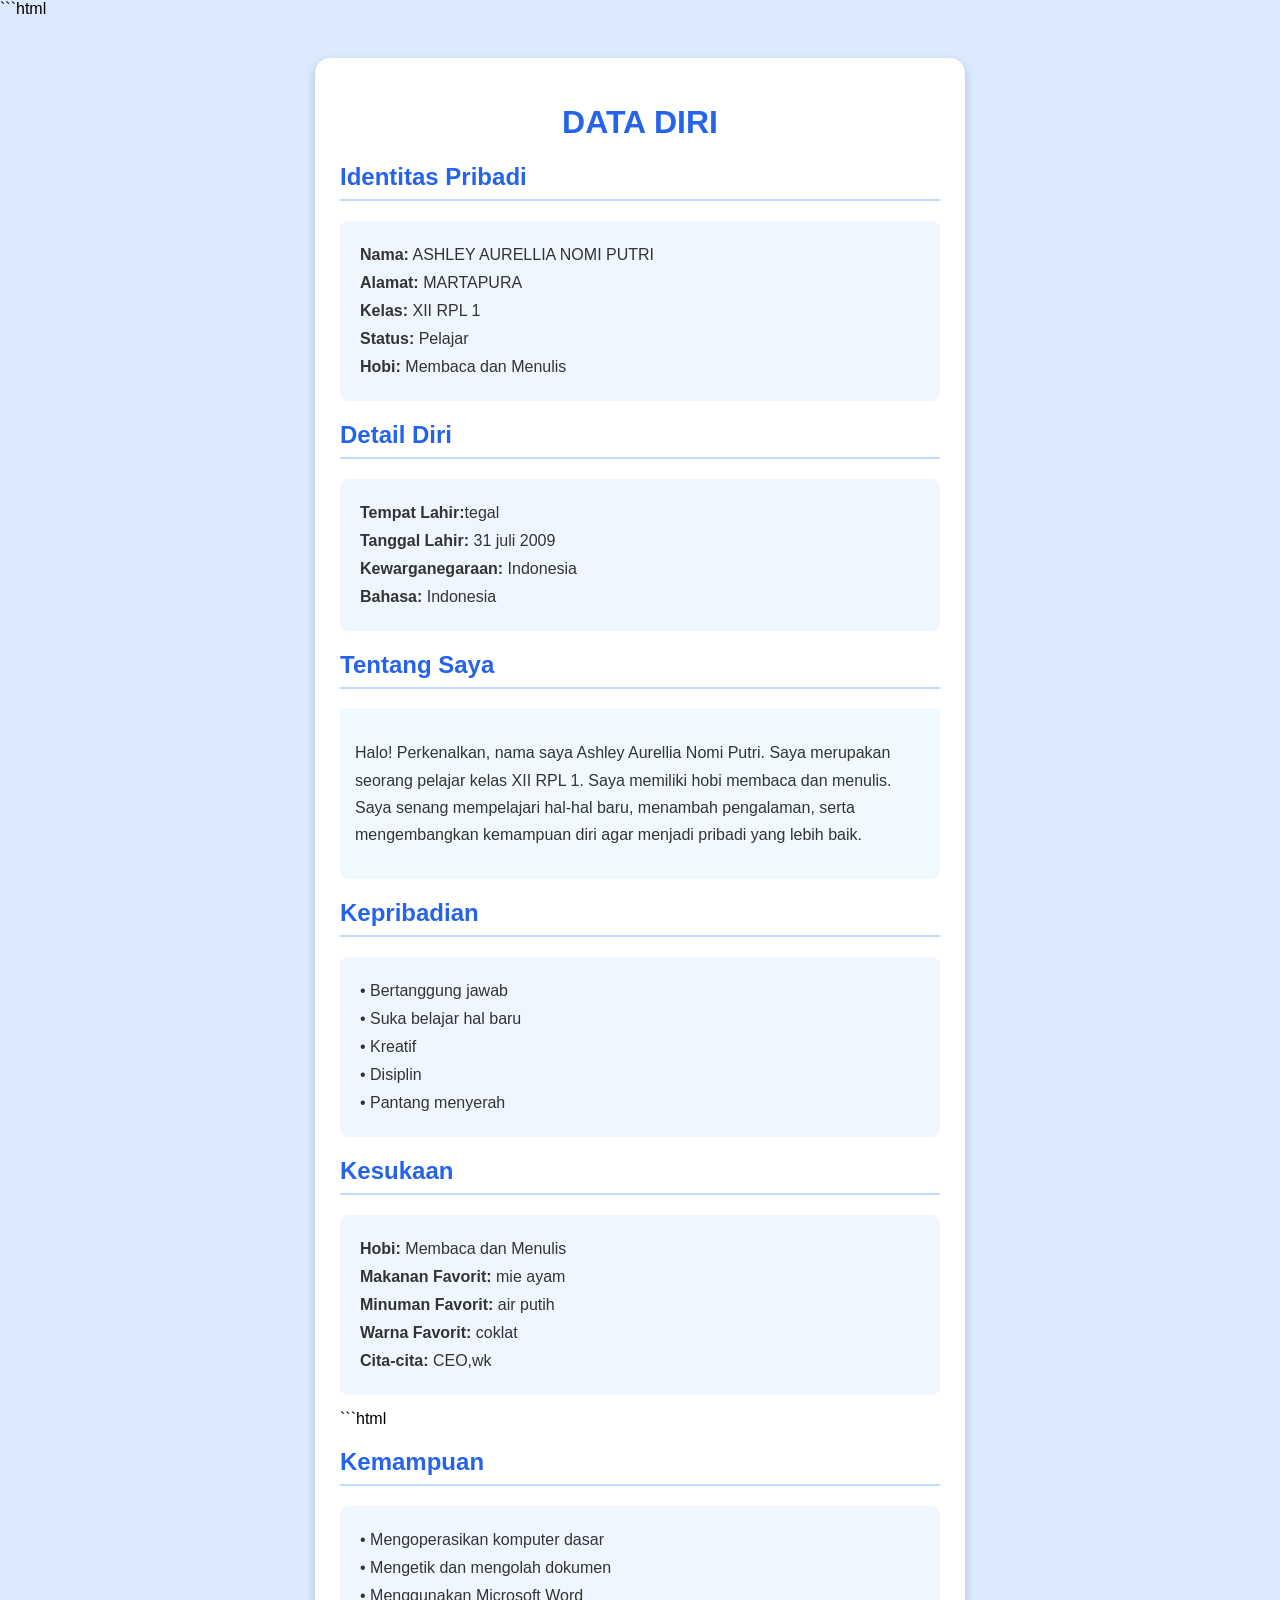
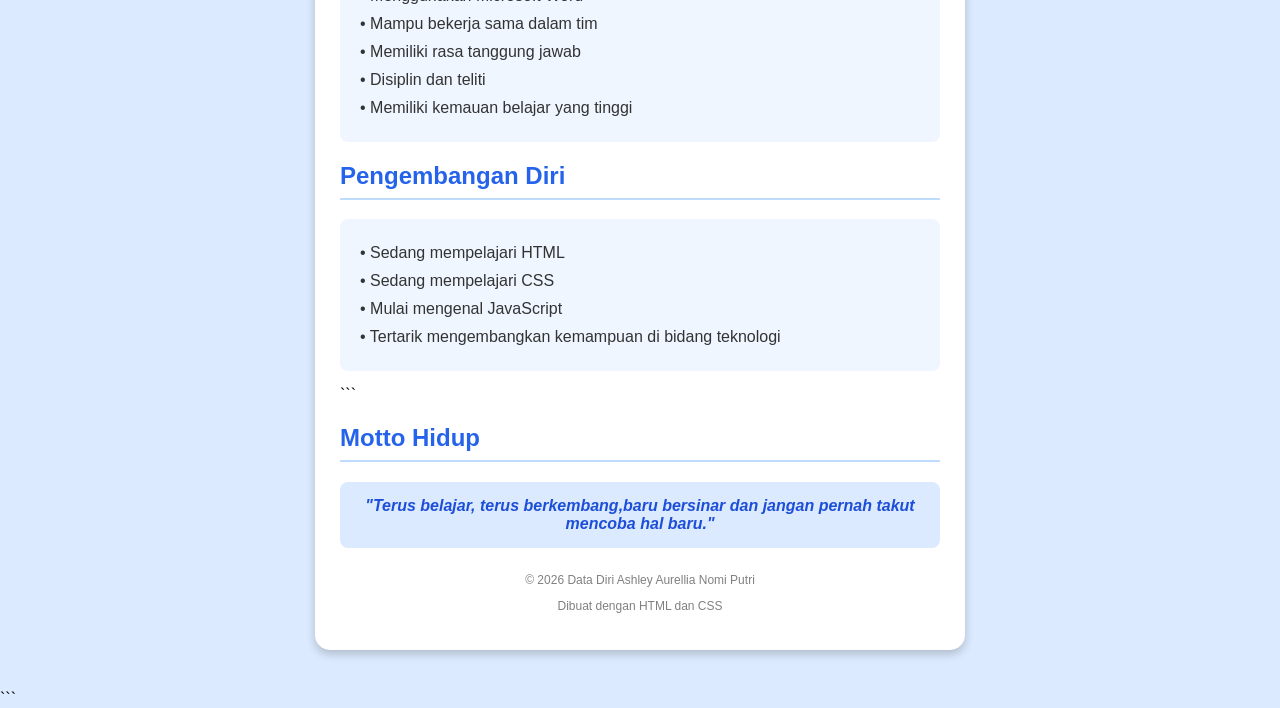
==== datadiriashley.html @ 827dacb6 "Add files via upload" ====
```html
<!DOCTYPE html>
<html lang="id">
<head>
    <meta charset="UTF-8">
    <meta name="viewport" content="width=device-width, initial-scale=1.0">
    <title>Data Diri Ashley</title>

    <style>
        body {
            font-family: Arial, sans-serif;
            background-color: #dbeafe;
            margin: 0;
            padding: 0;
        }

        .container {
            width: 80%;
            max-width: 600px;
            margin: 40px auto;
            background-color: white;
            padding: 25px;
            border-radius: 15px;
            box-shadow: 0 4px 10px rgba(0,0,0,0.2);
        }

        h1 {
            text-align: center;
            color: #2563eb;
        }

        h2 {
            color: #2563eb;
            border-bottom: 2px solid #bfdbfe;
            padding-bottom: 8px;
        }

        .data {
            background-color: #eff6ff;
            padding: 15px;
            margin: 15px 0;
            border-radius: 8px;
        }

        .data p {
            margin: 10px 5px;
            color: #333;
        }

        .tentang {
            background-color: #f0f9ff;
            padding: 15px;
            border-radius: 8px;
            line-height: 1.7;
            color: #333;
        }

        .motto {
            background-color: #dbeafe;
            padding: 15px;
            border-radius: 8px;
            text-align: center;
            font-style: italic;
            color: #1d4ed8;
            font-weight: bold;
        }

        .footer {
            text-align: center;
            color: gray;
            margin-top: 25px;
            font-size: 12px;
        }

    </style>
</head>

<body>

    <div class="container">

        <h1>DATA DIRI</h1>

        <h2>Identitas Pribadi</h2>
        <div class="data">
            <p><b>Nama:</b> ASHLEY AURELLIA NOMI PUTRI</p>
            <p><b>Alamat:</b> MARTAPURA</p>
            <p><b>Kelas:</b> XII RPL 1</p>
            <p><b>Status:</b> Pelajar</p>
            <p><b>Hobi:</b> Membaca dan Menulis</p>
        </div>

        <h2>Detail Diri</h2>
        <div class="data">
            <p><b>Tempat Lahir:</b>tegal</p>
            <p><b>Tanggal Lahir:</b> 31 juli 2009</p>
            <p><b>Kewarganegaraan:</b> Indonesia</p>
            <p><b>Bahasa:</b> Indonesia</p>
        </div>

       

        <h2>Tentang Saya</h2>
        <div class="tentang">
            <p>
                Halo! Perkenalkan, nama saya Ashley Aurellia Nomi Putri.
                Saya merupakan seorang pelajar kelas XII RPL 1.
                Saya memiliki hobi membaca dan menulis.
                Saya senang mempelajari hal-hal baru, menambah pengalaman,
                serta mengembangkan kemampuan diri agar menjadi pribadi
                yang lebih baik.
            </p>
        </div>

        <h2>Kepribadian</h2>
        <div class="data">
            <p>• Bertanggung jawab</p>
            <p>• Suka belajar hal baru</p>
            <p>• Kreatif</p>
            <p>• Disiplin</p>
            <p>• Pantang menyerah</p>
        </div>

        <h2>Kesukaan</h2>
        <div class="data">
            <p><b>Hobi:</b> Membaca dan Menulis</p>
            <p><b>Makanan Favorit:</b> mie ayam</p>
            <p><b>Minuman Favorit:</b> air putih</p>
            <p><b>Warna Favorit:</b> coklat</p>
            <p><b>Cita-cita:</b> CEO,wk</p>
        </div>

       ```html
<h2>Kemampuan</h2>
<div class="data">
    <p>• Mengoperasikan komputer dasar</p>
    <p>• Mengetik dan mengolah dokumen</p>
    <p>• Menggunakan Microsoft Word</p>
    <p>• Mampu bekerja sama dalam tim</p>
    <p>• Memiliki rasa tanggung jawab</p>
    <p>• Disiplin dan teliti</p>
    <p>• Memiliki kemauan belajar yang tinggi</p>
</div>

<h2>Pengembangan Diri</h2>
<div class="data">
    <p>• Sedang mempelajari HTML</p>
    <p>• Sedang mempelajari CSS</p>
    <p>• Mulai mengenal JavaScript</p>
    <p>• Tertarik mengembangkan kemampuan di bidang teknologi</p>
</div>
```

        <h2>Motto Hidup</h2>
        <div class="motto">
            "Terus belajar, terus berkembang,baru bersinar 
            dan jangan pernah takut mencoba hal baru."
        </div>

        <div class="footer">
            <p>© 2026 Data Diri Ashley Aurellia Nomi Putri</p>
            <p>Dibuat dengan HTML dan CSS</p>
        </div>

    </div>

</body>
</html>
```
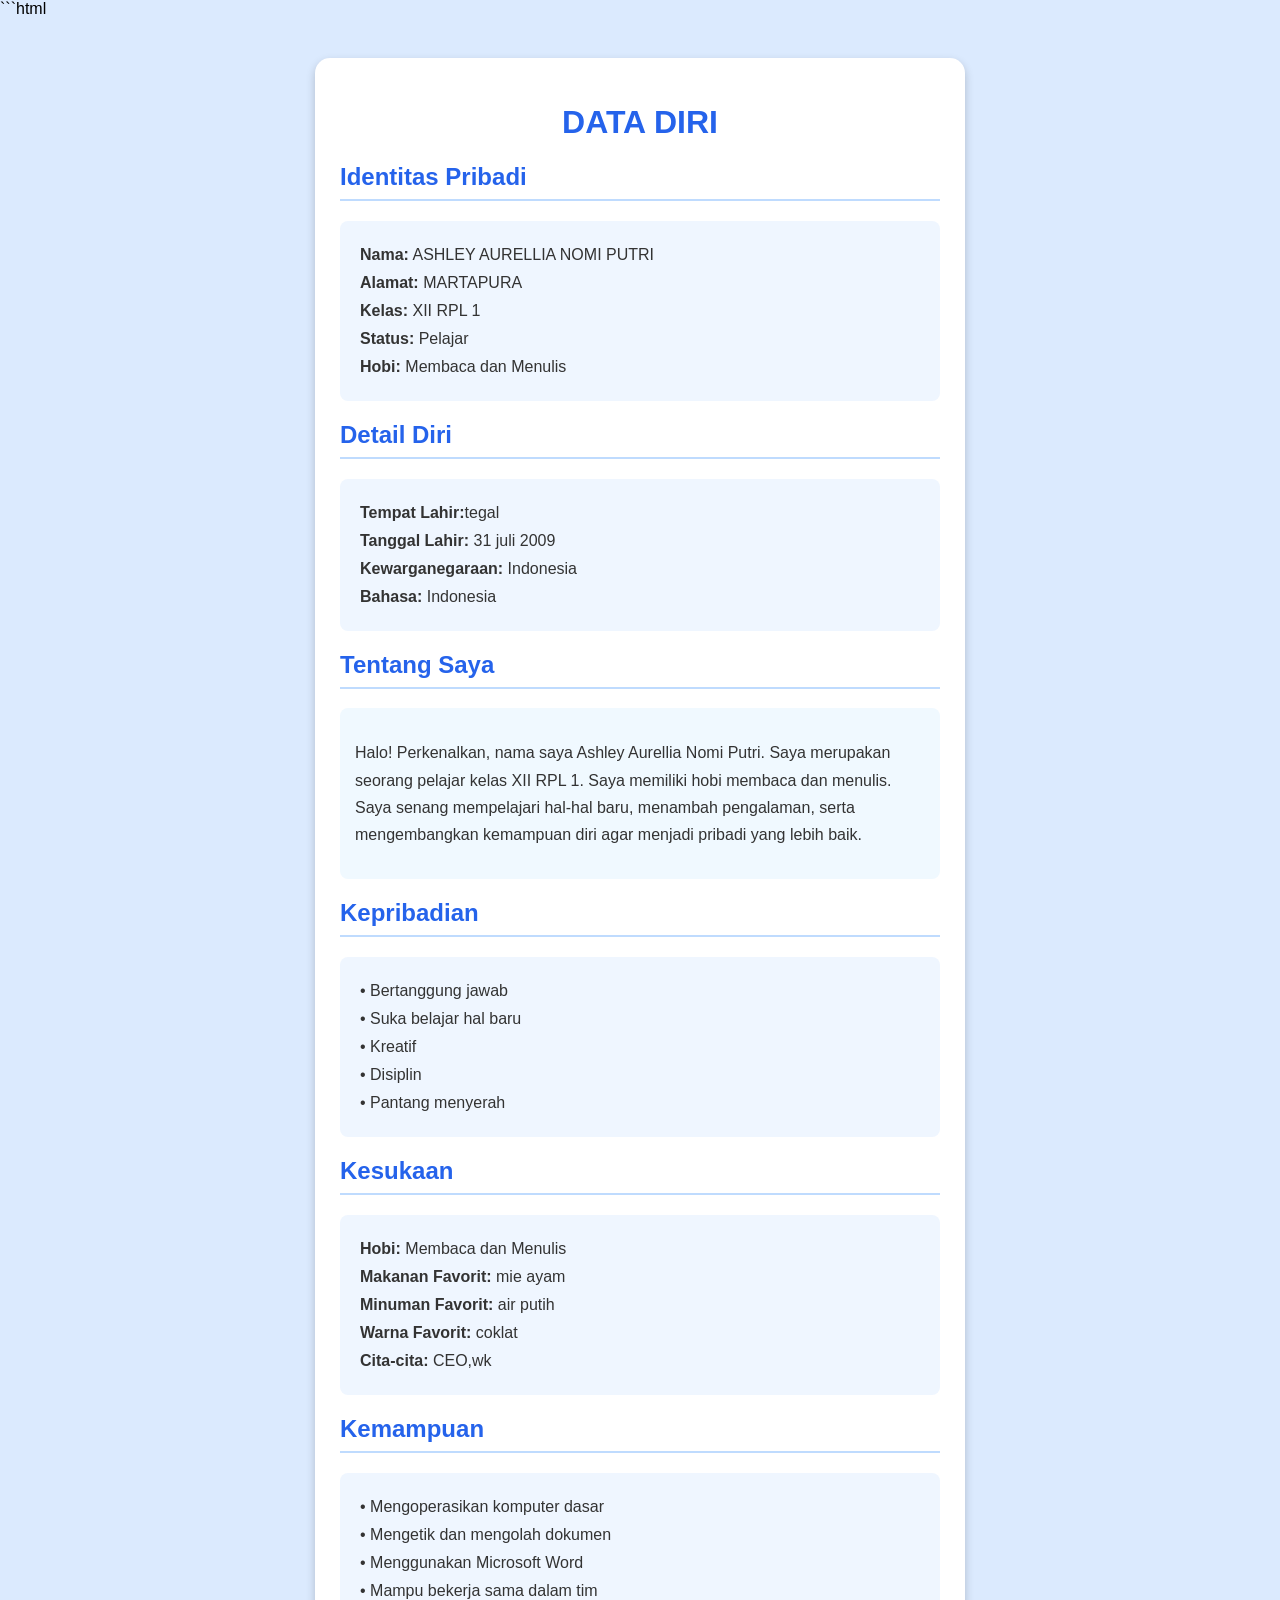
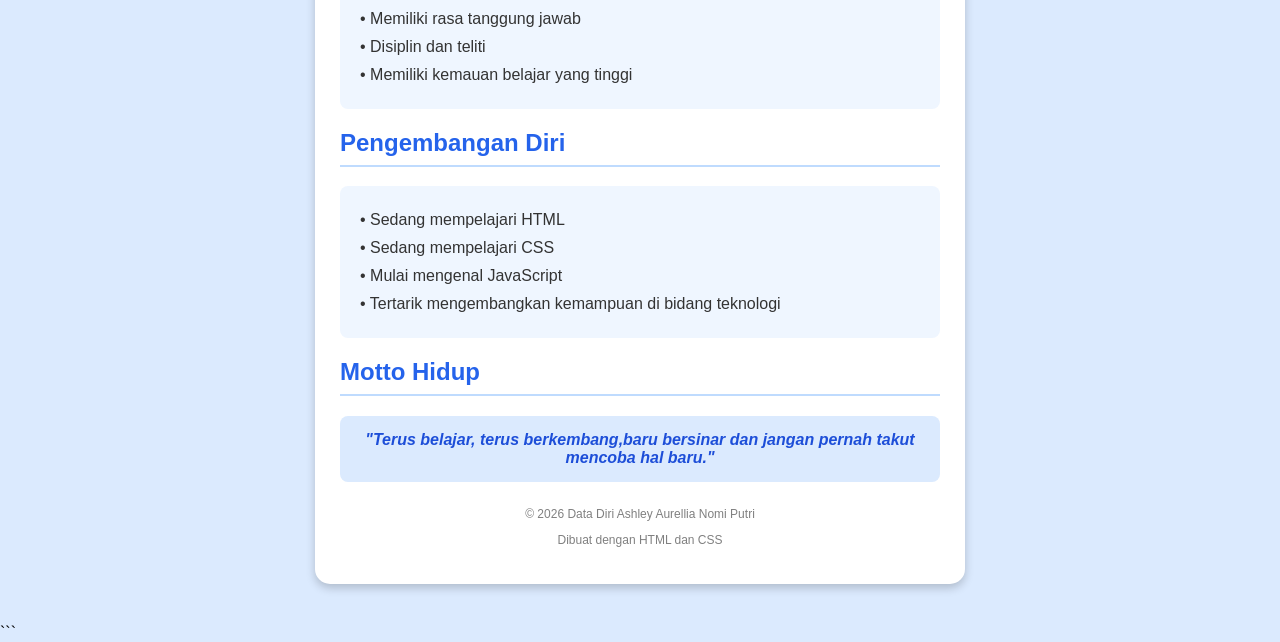
==== commit ef7970da: "Add files via upload" ====
--- a/datadiriashley.html
+++ b/datadiriashley.html
@@ -130,7 +130,7 @@
             <p><b>Cita-cita:</b> CEO,wk</p>
         </div>
 
-       ```html
+       
 <h2>Kemampuan</h2>
 <div class="data">
     <p>• Mengoperasikan komputer dasar</p>
@@ -149,7 +149,7 @@
     <p>• Mulai mengenal JavaScript</p>
     <p>• Tertarik mengembangkan kemampuan di bidang teknologi</p>
 </div>
-```
+
 
         <h2>Motto Hidup</h2>
         <div class="motto">
